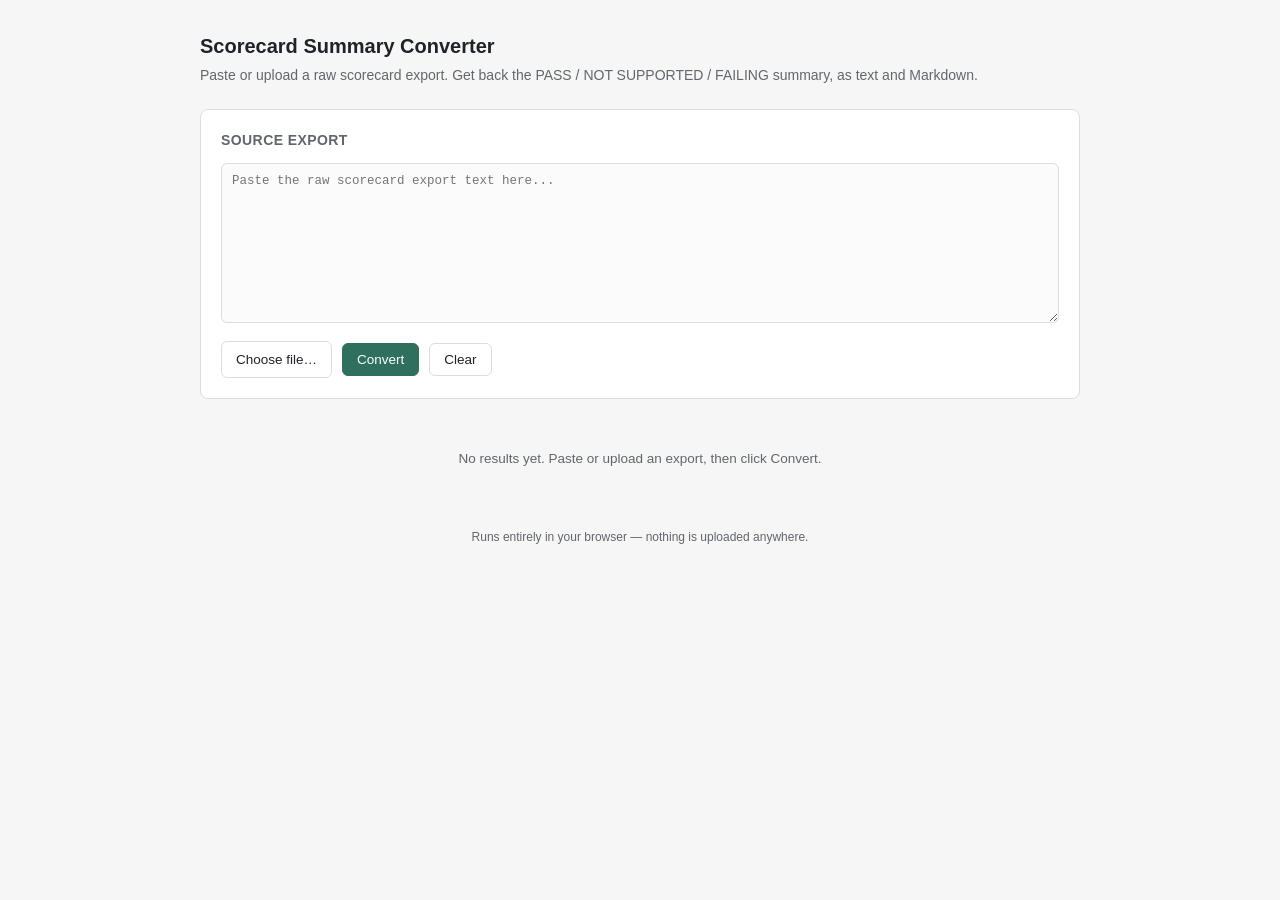
==== scorecards-summary-converter/index.html @ 846df0f7 "ssc first commit" ====
<!DOCTYPE html>
<html lang="en">
<head>
<meta charset="UTF-8">
<meta name="viewport" content="width=device-width, initial-scale=1.0">
<title>Scorecard Summary Converter</title>
<style>
  :root {
    --bg: #f6f6f7;
    --panel: #ffffff;
    --border: #dcdde0;
    --text: #1f2328;
    --text-muted: #62666c;
    --accent: #2f6f5e;
    --accent-hover: #24564a;
    --fail-bg: #fdf1f0;
    --fail-border: #e6b3ae;
    --mono: ui-monospace, SFMono-Regular, Menlo, Consolas, "Liberation Mono", monospace;
    --sans: -apple-system, BlinkMacSystemFont, "Segoe UI", Helvetica, Arial, sans-serif;
  }
  * { box-sizing: border-box; }
  body {
    margin: 0;
    background: var(--bg);
    color: var(--text);
    font-family: var(--sans);
    line-height: 1.45;
  }
  .wrap {
    max-width: 920px;
    margin: 0 auto;
    padding: 32px 20px 80px;
  }
  h1 {
    font-size: 20px;
    font-weight: 600;
    margin: 0 0 4px;
  }
  .subtitle {
    color: var(--text-muted);
    font-size: 14px;
    margin: 0 0 24px;
  }
  .panel {
    background: var(--panel);
    border: 1px solid var(--border);
    border-radius: 8px;
    padding: 20px;
    margin-bottom: 20px;
  }
  .panel h2 {
    font-size: 14px;
    font-weight: 600;
    margin: 0 0 12px;
    text-transform: uppercase;
    letter-spacing: 0.03em;
    color: var(--text-muted);
  }
  textarea {
    width: 100%;
    min-height: 160px;
    resize: vertical;
    font-family: var(--mono);
    font-size: 12.5px;
    padding: 10px;
    border: 1px solid var(--border);
    border-radius: 6px;
    background: #fbfbfc;
    color: var(--text);
  }
  .controls {
    display: flex;
    align-items: center;
    gap: 10px;
    margin-top: 12px;
    flex-wrap: wrap;
  }
  button {
    font-family: var(--sans);
    font-size: 13.5px;
    font-weight: 500;
    padding: 8px 14px;
    border-radius: 6px;
    border: 1px solid var(--border);
    background: var(--panel);
    color: var(--text);
    cursor: pointer;
  }
  button:hover { background: #f0f0f1; }
  button.primary {
    background: var(--accent);
    border-color: var(--accent);
    color: #fff;
  }
  button.primary:hover { background: var(--accent-hover); }
  button:disabled {
    opacity: 0.5;
    cursor: not-allowed;
  }
  input[type="file"] { display: none; }
  .file-label {
    font-size: 13.5px;
    font-weight: 500;
    padding: 8px 14px;
    border-radius: 6px;
    border: 1px solid var(--border);
    background: var(--panel);
    cursor: pointer;
  }
  .file-label:hover { background: #f0f0f1; }
  .status {
    font-size: 13px;
    color: var(--text-muted);
    margin-left: auto;
  }
  .error {
    color: #9b2c26;
    font-size: 13.5px;
    margin-top: 10px;
    display: none;
  }
  #results { display: flex; flex-direction: column; gap: 16px; }
  .block-card {
    background: var(--panel);
    border: 1px solid var(--border);
    border-radius: 8px;
    overflow: hidden;
  }
  .block-head {
    padding: 14px 18px;
    border-bottom: 1px solid var(--border);
    display: flex;
    align-items: baseline;
    justify-content: space-between;
    flex-wrap: wrap;
    gap: 8px;
  }
  .block-title {
    font-weight: 600;
    font-size: 14.5px;
  }
  .block-meta {
    font-size: 12.5px;
    color: var(--text-muted);
  }
  .tabs {
    display: flex;
    gap: 4px;
    padding: 10px 18px 0;
  }
  .tab {
    font-size: 13px;
    font-weight: 500;
    padding: 6px 12px;
    border: 1px solid var(--border);
    border-bottom: none;
    border-radius: 6px 6px 0 0;
    background: #f0f0f1;
    color: var(--text-muted);
    cursor: pointer;
  }
  .tab.active {
    background: var(--panel);
    color: var(--text);
  }
  .tab-panel {
    display: none;
    border-top: 1px solid var(--border);
  }
  .tab-panel.active { display: block; }
  .tab-panel pre {
    margin: 0;
    padding: 16px 18px;
    font-family: var(--mono);
    font-size: 12px;
    white-space: pre-wrap;
    word-break: break-word;
    max-height: 480px;
    overflow: auto;
  }
  .markdown-help { margin: 12px 18px 8px; font-size: 12px; color: var(--text-muted); }
  .markdown-editor { display: block; width: calc(100% - 36px); margin: 0 18px 16px; min-height: 360px; line-height: 1.6; tab-size: 2; }
  .markdown-editor:focus { outline: 2px solid var(--accent); outline-offset: 2px; }
  .block-actions {
    display: flex;
    gap: 8px;
    padding: 12px 18px 16px;
    border-top: 1px solid var(--border);
  }
  .empty-state {
    color: var(--text-muted);
    font-size: 13.5px;
    text-align: center;
    padding: 30px 10px;
  }
  .pv-body {
    padding: 18px;
    font-size: 13.5px;
  }
  .pv-h1 {
    font-size: 16px;
    margin: 0 0 10px;
  }
  .pv-meta {
    font-size: 12.5px;
    color: var(--text-muted);
    margin-bottom: 14px;
    line-height: 1.7;
  }
  .pv-meta strong { color: var(--text); font-weight: 600; }
  .pv-intro {
    font-size: 13px;
    color: var(--text-muted);
    margin-bottom: 18px;
  }
  .pv-h2 {
    font-size: 13.5px;
    font-weight: 600;
    margin: 20px 0 10px;
    padding-bottom: 6px;
    border-bottom: 1px solid var(--border);
  }
  .certification-warning { padding: 12px 14px; border: 1px solid var(--fail-border); border-radius: 6px; background: var(--fail-bg); color: #9b2c26; }
  .pv-body blockquote, .print-doc blockquote { margin: 14px 0; padding: 10px 14px; border-left: 3px solid var(--fail-border); background: var(--fail-bg); }
  .pv-body blockquote p, .print-doc blockquote p { margin: 0; }
  .pv-none { color: var(--text-muted); }
  .pv-table {
    width: 100%;
    border-collapse: collapse;
    font-size: 13px;
    margin-bottom: 6px;
  }
  .pv-table th {
    text-align: left;
    font-size: 11.5px;
    text-transform: uppercase;
    letter-spacing: 0.03em;
    color: var(--text-muted);
    padding: 6px 8px;
    border-bottom: 1px solid var(--border);
  }
  .pv-table td {
    padding: 6px 8px;
    border-bottom: 1px solid #eeeeef;
    vertical-align: middle;
  }
  .pv-table tr.sub-row td.sub-name {
    color: var(--text-muted);
    padding-left: 22px;
  }
  .see-details {
    font-size: 12px;
    color: var(--text-muted);
    font-style: italic;
  }
  .badge {
    display: inline-block;
    font-size: 11px;
    font-weight: 600;
    letter-spacing: 0.02em;
    padding: 2px 8px;
    border-radius: 10px;
  }
  .badge-pass { background: #e4f3ec; color: #1e6b45; }
  .badge-na { background: #eeeeef; color: #62666c; }
  .badge-fail { background: var(--fail-bg); color: #9b2c26; }
  .badge-warning { background: #fdf3e0; color: #8a5a00; }

  #printArea { display: none; }
  .print-doc { padding: 8px 4px; }
  @media print {
    body * { visibility: hidden; }
    #printArea, #printArea * { visibility: visible; }
    #printArea {
      display: block;
      position: absolute;
      left: 0;
      top: 0;
      width: 100%;
      padding: 0;
    }
    .pv-table tr { page-break-inside: avoid; }
  }
  footer {
    text-align: center;
    color: var(--text-muted);
    font-size: 12px;
    margin-top: 30px;
  }
</style>
</head>
<body>
<div class="wrap">
  <h1>Scorecard Summary Converter</h1>
  <p class="subtitle">Paste or upload a raw scorecard export. Get back the PASS / NOT SUPPORTED / FAILING summary, as text and Markdown.</p>

  <div class="panel">
    <h2>Source export</h2>
    <textarea id="sourceInput" placeholder="Paste the raw scorecard export text here..."></textarea>
    <div class="controls">
      <label class="file-label" for="fileInput">Choose file…</label>
      <input type="file" id="fileInput" accept=".txt">
      <button class="primary" id="convertBtn">Convert</button>
      <button id="clearBtn">Clear</button>
      <span class="status" id="statusText"></span>
    </div>
    <div class="error" id="errorText"></div>
  </div>

  <div id="results">
    <div class="empty-state">No results yet. Paste or upload an export, then click Convert.</div>
  </div>

  <footer>Runs entirely in your browser — nothing is uploaded anywhere.</footer>
</div>

<div id="printArea"></div>


<script src="marked/marked.js"></script>
<script>
// ---------- Conversion logic ----------

const STATUS_MAP = {
  "pass": "PASS",
  "not applicable": "NOT SUPPORTED",
  "fail": "FAIL",
  "warning": "WARNING",
};

const CANONICAL_FUNCTIONAL = [
  ["ANN", "Annotations"],
  ["ASM", "Assemblies"],
  ["BLT", "Built elements"],
  ["CLS", "Classification reference"],
  ["CST", "Costing"],
  ["CTR", "Constraints"],
  ["CTX", "Presentation Colours & Textures"],
  ["DOC", "Documentation reference"],
  ["GEM", "Geometry representation"],
  ["GRF", "Georeferencing"],
  ["GRP", "Groups"],
  ["LAY", "Presentation layer"],
  ["LIB", "Library reference"],
  ["MAT", "Materials"],
  ["OJP", "Object placement"],
  ["OJT", "Objects typing"],
  ["PJS", "Project definition"],
  ["POR", "Ports Connectivity & Nesting"],
  ["POS", "Positioning elements"],
  ["PSE", "Properties for object"],
  ["QTY", "Quantities for objects"],
  ["SDL", "Scheduling of activities"],
  ["SPA", "Spaces"],
  ["SPS", "Spatial breakdown"],
  ["STR", "Structural items and actions"],
  ["VER", "Versioning & Revision Control"],
  ["VRT", "Virtual elements"],
];

const CANONICAL_SUBCATEGORIES = {
  "GEM": [
    ["ALS", "Alignment geometry"],
    ["AXG", "Axis geometry"],
    ["BBX", "Bounding box"],
    ["BRP", "Boundary Representation (BREP)"],
    ["CPD", "Clipped representations"],
    ["CSG", "Constructive Solid Geometry (CSG)"],
    ["MPD", "Mapped geometry"],
    ["PBG", "Point-based geometry"],
    ["RCO", "Relational constructs"],
    ["SWE", "Sweeps (i.e. extrusions, lofts, blends)"],
    ["TAS", "Tessellated (i.e. meshes)"],
    ["TFM", "Transformations"],
  ],
  "OJP": [
    ["GDP", "Grid placement"],
    ["LIP", "Linear placement"],
    ["LOP", "Local placement"],
  ],
  "POS": [
    ["ALB", "Alignment"],
    ["GRD", "Grid"],
    ["RFT", "Referent"],
  ],
};

const CATEGORY_CODE_RE = /^[A-Z]{2,}$/;
const EQ_LINE_RE = /^=+$/;

function splitBlocks(fullText) {
  const lines = fullText.replace(/\r\n/g, "\n").split("\n");
  const eqPositions = [];
  lines.forEach((l, i) => {
    const t = l.trim();
    if (EQ_LINE_RE.test(t) && t.length >= 10) eqPositions.push(i);
  });

  const blocks = [];
  let i = 0;
  while (i + 1 < eqPositions.length) {
    const start = eqPositions[i];
    const headerEnd = eqPositions[i + 1];
    const headerLines = lines.slice(start, headerEnd + 1);
    const bodyStart = headerEnd + 1;
    const bodyEnd = (i + 2 < eqPositions.length) ? eqPositions[i + 2] : lines.length;
    const bodyLines = lines.slice(bodyStart, bodyEnd);
    blocks.push({ headerLines, bodyLines });
    i += 2;
  }
  return blocks;
}

function parseFailingRules(lines) {
  const rules = [];
  const path = [];
  for (const raw of lines) {
    const match = raw.match(/^(\s*)(.+?):\s*(.+)$/);
    if (!match) continue;
    const indent = match[1].replace(/\t/g, "    ").length;
    const name = match[2].trim();
    const value = match[3].trim();
    while (path.length && path[path.length - 1].indent >= indent) path.pop();
    const code = name.split(" ")[0];
    if (CATEGORY_CODE_RE.test(code)) {
      path.push({ indent, name });
    } else if (/^fail(?:\s|$)/i.test(value)) {
      const count = value.match(/\((\d+)\)/);
      rules.push({ name, category: path.map(p => p.name).join(" / "), count: count ? count[1] : "—" });
    }
  }
  return rules;
}

function markdownCell(value) {
  return String(value).replace(/&/g, "&amp;").replace(/</g, "&lt;").replace(/>/g, "&gt;").replace(/\|/g, "&#124;").replace(/\r?\n/g, " ");
}

function rulesMarkdown(rules) {
  return ["## Failing rules", "", ...(rules.length ? [
    "| Rule | Category | Reported count |",
    "|---|---|---|",
    ...rules.map(r => `| ${markdownCell(r.name)} | ${markdownCell(r.category)} | ${r.count} |`)
  ] : ["None"]), ""];
}

function normalizeSubs(subs, code) {
  const canon = CANONICAL_SUBCATEGORIES[code];
  if (!canon) return subs;

  const byCode = {};
  subs.forEach(s => { byCode[s.code] = s; });

  const merged = [];
  const seen = new Set();
  for (const [c, n] of canon) {
    seen.add(c);
    if (byCode[c]) merged.push(byCode[c]);
    else merged.push({ code: c, name: n, status: "not applicable" });
  }
  const extras = Object.keys(byCode)
    .filter(c => !seen.has(c))
    .sort()
    .map(c => byCode[c]);
  return merged.concat(extras);
}

function normalizeCategories(categories) {
  const byCode = {};
  categories.forEach(c => {
    if (c.code !== "SYNTAX" && c.code !== "SCHEMA") byCode[c.code] = c;
  });
  const syntax = categories.find(c => c.code === "SYNTAX") || null;
  const schema = categories.find(c => c.code === "SCHEMA") || null;
  if (schema) schema.subs = [];

  const merged = [];
  const seen = new Set();
  for (const [code, name] of CANONICAL_FUNCTIONAL) {
    seen.add(code);
    if (byCode[code]) merged.push(byCode[code]);
    else merged.push({ code, name, status: "not applicable", subs: [] });
  }
  const extras = Object.keys(byCode)
    .filter(code => !seen.has(code))
    .sort()
    .map(code => byCode[code]);
  merged.push(...extras);

  merged.forEach(cat => {
    cat.subs = normalizeSubs(cat.subs, cat.code);
  });

  const result = [];
  if (syntax) result.push(syntax);
  if (schema) result.push(schema);
  return result.concat(merged);
}

function parseBlock(headerLines, bodyLines) {
  const info = {};
  headerLines.forEach(line => {
    if (line.includes(":") && !line.trim().startsWith("=")) {
      const idx = line.indexOf(":");
      const k = line.slice(0, idx).trim();
      const v = line.slice(idx + 1).trim();
      info[k] = v;
    }
  });

  const categories = [];
  let currentTop = null;

  for (const raw of bodyLines) {
    if (!raw.trim()) continue;
    const indent = raw.length - raw.replace(/^ +/, "").length;
    const level = Math.floor(indent / 4);
    const content = raw.trim();
    if (!content.includes(":")) continue;
    const idx = content.indexOf(":");
    const left = content.slice(0, idx).trim();
    const right = content.slice(idx + 1).trim();

    const spaceIdx = left.indexOf(" ");
    const code = spaceIdx === -1 ? left : left.slice(0, spaceIdx);

    if (!CATEGORY_CODE_RE.test(code)) continue; // leaf rule / fail-detail -> dropped

    const name = spaceIdx === -1 ? code : left.slice(spaceIdx + 1);
    const status = right.split(" (")[0].trim();

    if (level === 0) {
      currentTop = { code, name, status, subs: [] };
      categories.push(currentTop);
    } else if (level === 1) {
      if (!currentTop) continue;
      currentTop.subs.push({ code, name, status });
    }
    // level 2 = leaf under subcategory, already excluded above
  }

  if (categories.length === 0) {
    return { info, categories: [] };
  }
  return { info, categories: normalizeCategories(categories) };
}

function label(code, name) {
  if (code.toUpperCase() === name.toUpperCase()) return name;
  if (name.toLowerCase().includes(`(${code})`.toLowerCase())) return name;
  return `${name} (${code})`;
}

function renderCategoryBlockText(cat) {
  const lines = [];
  const expand = cat.subs.length > 0;
  const suffix = expand ? " (see details below)" : "";
  lines.push(`- ${label(cat.code, cat.name)}: ${STATUS_MAP[cat.status] || cat.status.toUpperCase()}${suffix}`);
  cat.subs.forEach(sub => {
    lines.push(`  - ${label(sub.code, sub.name)}: ${STATUS_MAP[sub.status] || sub.status.toUpperCase()}`);
  });
  lines.push("");
  return lines;
}

const CERTIFICATION_WARNING = "Software certification cannot be completed until all reported errors have been resolved. See the Failing rules section at the end of this report for details.";

function hasErrors(categories) {
  return categories.some(cat => cat.status === "fail" || cat.subs.some(sub => sub.status === "fail"));
}

function renderText(headerLines, categories, rules = []) {
  const out = [];
  out.push(...headerLines);
  out.push("");
  out.push(
    "Based on the IFC files observed as of the Last Data Refresh date indicated " +
    "above, the following summarises the IFC features supported by the evaluated " +
    "Application."
  );
  out.push("");
  out.push("");

  const passing = [];
  const failing = [];

  categories.forEach(cat => {
    const block = renderCategoryBlockText(cat);
    (cat.status === "fail" ? failing : passing).push(...block);
  });

  out.push("FAILING");
  out.push("-------");
  out.push("");
  out.push(...(failing.length ? failing : ["None"]));
  if (hasErrors(categories) || rules.length) out.push("", "WARNING: " + CERTIFICATION_WARNING, "");
  out.push("", "PASSING or NOT SUPPORTED", "------------------------", "", ...passing, "");

  out.push("FAILING RULES", "-------------", "", ...(rules.length ? rules.map(r => `- ${r.name} | ${r.category} | Reported count: ${r.count}`) : ["None"]), "");
  return out.join("\n");
}

function renderCategoryRowsMd(cat) {
  const rows = [];
  const expand = cat.subs.length > 0;
  const note = expand ? " *(see details below)*" : "";
  rows.push(`| ${label(cat.code, cat.name)} | ${STATUS_MAP[cat.status] || cat.status.toUpperCase()}${note} |`);
  cat.subs.forEach(sub => {
    rows.push(`| &nbsp;&nbsp;↳ ${label(sub.code, sub.name)} | ${STATUS_MAP[sub.status] || sub.status.toUpperCase()} |`);
  });
  return rows;
}

function renderMarkdown(info, categories, rules = []) {
  const out = [];
  out.push("# Scorecard Summary");
  out.push("");
  Object.entries(info).forEach(([k, v]) => {
    out.push(`**${k}:** ${v}  `);
  });
  out.push("");
  out.push(
    "Based on the IFC files observed as of the Last Data Refresh date indicated " +
    "above, the following summarises the IFC features supported by the evaluated " +
    "Application."
  );
  out.push("");

  const passing = [];
  const failing = [];
  categories.forEach(cat => {
    const rows = renderCategoryRowsMd(cat);
    (cat.status === "fail" ? failing : passing).push(...rows);
  });

  out.push("");
  out.push("## Failing");
  out.push("");
  if (!failing.length) {
    out.push("None");
  } else {
    out.push("| Category | Status |");
    out.push("|---|---|");
    out.push(...failing);
  }
  out.push("");

  if (hasErrors(categories) || rules.length) out.push("> **Warning:** " + CERTIFICATION_WARNING, "");
  out.push("## Passing or Not Supported", "", "| Category | Status |", "|---|---|", ...passing, "");
  out.push(...rulesMarkdown(rules));
  return out.join("\n");
}

function escapeHtml(s) {
  return String(s).replace(/[&<>]/g, c => ({ "&": "&amp;", "<": "&lt;", ">": "&gt;" }[c]));
}

function statusBadgeHtml(status) {
  const text = STATUS_MAP[status] || status.toUpperCase();
  const cls = status === "pass" ? "badge-pass"
    : status === "fail" ? "badge-fail"
    : status === "warning" ? "badge-warning"
    : "badge-na";
  return `<span class="badge ${cls}">${text}</span>`;
}

function pushCategoryRowsHtml(cat, rows) {
  const expand = cat.subs.length > 0;
  const note = expand ? ' <span class="see-details">(see details below)</span>' : "";
  rows.push(`<tr><td>${escapeHtml(label(cat.code, cat.name))}</td><td>${statusBadgeHtml(cat.status)}${note}</td></tr>`);
  cat.subs.forEach(sub => {
    rows.push(`<tr class="sub-row"><td class="sub-name">↳ ${escapeHtml(label(sub.code, sub.name))}</td><td>${statusBadgeHtml(sub.status)}</td></tr>`);
  });
}

function renderPreviewHtml(info, categories, rules = []) {
  let html = "";
  html += `<h1 class="pv-h1">Scorecard Summary</h1>`;
  html += `<div class="pv-meta">`;
  Object.entries(info).forEach(([k, v]) => {
    html += `<div><strong>${escapeHtml(k)}:</strong> ${escapeHtml(v)}</div>`;
  });
  html += `</div>`;
  html += `<p class="pv-intro">Based on the IFC files observed as of the Last Data Refresh date indicated above, the following summarises the IFC features supported by the evaluated Application.</p>`;

  html += `<h2 class="pv-h2">Failing</h2>`;
  const failRows = [];
  categories.forEach(cat => { if (cat.status === "fail") pushCategoryRowsHtml(cat, failRows); });
  if (failRows.length === 0) {
    html += `<p class="pv-none">None</p>`;
  } else {
    html += `<table class="pv-table"><thead><tr><th>Category</th><th>Status</th></tr></thead><tbody>${failRows.join("")}</tbody></table>`;
  }
  if (hasErrors(categories) || rules.length) html += `<blockquote class="certification-warning"><strong>Warning:</strong> ${CERTIFICATION_WARNING}</blockquote>`;
  html += `<h2 class="pv-h2">Passing or Not Supported</h2>`;
  const passRows = [];
  categories.forEach(cat => { if (cat.status !== "fail") pushCategoryRowsHtml(cat, passRows); });
  html += `<table class="pv-table"><thead><tr><th>Category</th><th>Status</th></tr></thead><tbody>${passRows.join("")}</tbody></table>`;

  html += '<h2 class="pv-h2">Failing rules</h2>';
  html += rules.length ? `<table class="pv-table"><thead><tr><th>Rule</th><th>Category</th><th>Reported count</th></tr></thead><tbody>${rules.map(r => `<tr><td>${escapeHtml(r.name)}</td><td>${escapeHtml(r.category)}</td><td>${r.count}</td></tr>`).join("")}</tbody></table>` : '<p class="pv-none">None</p>';
  return html;
}

function safeSlug(...parts) {
  let s = parts.filter(Boolean).join("_");
  s = s.replace(/[^\w\-.]+/g, "_");
  return s.replace(/^_+|_+$/g, "");
}

function convertFullText(fullText) {
  const blocks = splitBlocks(fullText);
  const results = [];
  blocks.forEach(({ headerLines, bodyLines }) => {
    const { info, categories } = parseBlock(headerLines, bodyLines);
    if (categories.length === 0) return; // empty block, skip

    const rules = parseFailingRules(bodyLines);
    const text = renderText(headerLines, categories, rules);
    const md = renderMarkdown(info, categories, rules);

    const vsv = info["Validation Service Version"] || "";
    const schema = info["IFC Schema Version"] || "";
    const selfiles = info["Selected File(s)"] || "";
    const app = info["Application"] || "scorecard";

    const fnameBase = safeSlug(app, `vsv${vsv}`, schema, `${selfiles}files`);
    const previewHtml = renderPreviewHtml(info, categories, rules);
    results.push({ info, text, md, previewHtml, fnameBase });
  });
  return results;
}

// ---------- UI wiring ----------

const sourceInput = document.getElementById("sourceInput");
const fileInput = document.getElementById("fileInput");
const convertBtn = document.getElementById("convertBtn");
const clearBtn = document.getElementById("clearBtn");
const statusText = document.getElementById("statusText");
const errorText = document.getElementById("errorText");
const resultsEl = document.getElementById("results");

fileInput.addEventListener("change", () => {
  const file = fileInput.files[0];
  if (!file) return;
  const reader = new FileReader();
  reader.onload = () => {
    sourceInput.value = reader.result;
    statusText.textContent = `Loaded ${file.name}`;
  };
  reader.onerror = () => {
    showError("Could not read that file. Try pasting the content instead.");
  };
  reader.readAsText(file);
});

clearBtn.addEventListener("click", () => {
  sourceInput.value = "";
  fileInput.value = "";
  statusText.textContent = "";
  hideError();
  renderEmptyState();
});

convertBtn.addEventListener("click", () => {
  hideError();
  const text = sourceInput.value;
  if (!text.trim()) {
    showError("Paste or upload a source export first.");
    return;
  }
  let results;
  try {
    results = convertFullText(text);
  } catch (e) {
    showError("Something went wrong while parsing this file. Check that it's an unmodified scorecard export.");
    console.error(e);
    return;
  }
  if (results.length === 0) {
    showError("No valid scorecard blocks were found in this text. Check that this is a raw scorecard export.");
    renderEmptyState();
    return;
  }
  statusText.textContent = `${results.length} block${results.length > 1 ? "s" : ""} converted`;
  renderResults(results);
});

function showError(msg) {
  errorText.textContent = msg;
  errorText.style.display = "block";
}
function hideError() {
  errorText.style.display = "none";
  errorText.textContent = "";
}

function renderEmptyState() {
  resultsEl.innerHTML = '<div class="empty-state">No results yet. Paste or upload an export, then click Convert.</div>';
}


function renderEditedMarkdown(markdown) {
  const template = document.createElement("template");
  template.innerHTML = marked.parse(markdown, { gfm: true, breaks: true });
  const allowed = new Set(["H1", "H2", "H3", "H4", "H5", "H6", "P", "BR", "HR", "STRONG", "EM", "DEL", "BLOCKQUOTE", "UL", "OL", "LI", "PRE", "CODE", "TABLE", "THEAD", "TBODY", "TR", "TH", "TD", "A"]);
  for (const element of [...template.content.querySelectorAll("*")].reverse()) {
    if (["SCRIPT", "STYLE", "IFRAME", "OBJECT", "EMBED", "SVG", "MATH"].includes(element.tagName)) {
      element.remove();
      continue;
    }
    if (!allowed.has(element.tagName)) {
      element.replaceWith(...element.childNodes);
      continue;
    }
    const href = element.getAttribute("href");
    for (const attr of [...element.attributes]) element.removeAttribute(attr.name);
    if (element.tagName === "A" && href && /^(https?:|mailto:|#)/i.test(href.trim())) {
      element.setAttribute("href", href);
      element.setAttribute("rel", "noopener noreferrer");
    }
    if (element.tagName === "TABLE") element.className = "pv-table";
    if (element.tagName === "H1") element.className = "pv-h1";
    if (element.tagName === "H2") element.className = "pv-h2";
  }
  // Restore scorecard styling after sanitizing the edited Markdown.
  for (const cell of template.content.querySelectorAll("tbody td:nth-child(2)")) {
    const walker = document.createTreeWalker(cell, NodeFilter.SHOW_TEXT);
    const textNodes = [];
    while (walker.nextNode()) textNodes.push(walker.currentNode);
    for (const node of textNodes) {
      const match = node.textContent.match(/^(\s*)(NOT SUPPORTED|WARNING|PASS|FAIL)(?=\s|$)/);
      if (!match) continue;
      const badge = document.createElement("span");
      const classes = { PASS: "badge-pass", FAIL: "badge-fail", WARNING: "badge-warning", "NOT SUPPORTED": "badge-na" };
      badge.className = "badge " + classes[match[2]];
      badge.textContent = match[2];
      node.replaceWith(document.createTextNode(match[1]), badge, document.createTextNode(node.textContent.slice(match[0].length)));
      break;
    }
  }
  for (const row of template.content.querySelectorAll("tbody tr")) {
    const name = row.querySelector("td");
    if (name && name.textContent.trim().startsWith("↳")) {
      row.className = "sub-row";
      name.className = "sub-name";
    }
  }
  for (const quote of template.content.querySelectorAll("blockquote")) {
    if (/^Warning:/i.test(quote.textContent.trim())) quote.className = "certification-warning";
  }
  return template.innerHTML;
}

function renderResults(results) {
  resultsEl.innerHTML = "";
  results.forEach((r, idx) => {
    const info = r.info;
    const card = document.createElement("div");
    card.className = "block-card";

    const metaBits = [];
    if (info["Validation Service Version"]) metaBits.push(`Validation Service ${info["Validation Service Version"]}`);
    if (info["IFC Schema Version"]) metaBits.push(info["IFC Schema Version"]);
    if (info["Selected File(s)"]) metaBits.push(`${info["Selected File(s)"]} file(s)`);

    card.innerHTML = `
      <div class="block-head">
        <div class="block-title">${escapeHtml(info["Application"] || "Scorecard")}${info["Company"] ? " — " + escapeHtml(info["Company"]) : ""}</div>
        <div class="block-meta">${escapeHtml(metaBits.join(" · "))}</div>
      </div>
      <div class="tabs">
        <div class="tab active" data-tab="text">Text</div>
        <div class="tab" data-tab="md">Markdown</div>
        <div class="tab" data-tab="preview">Preview</div>
      </div>
      <div class="tab-panel active" data-panel="text"><pre></pre></div>
      <div class="tab-panel" data-panel="md"><p class="markdown-help">Edit Markdown below. Copy and Download .md include your changes. Preview and PDF update automatically. Text retains the original summary. Converting again replaces your edits.</p><textarea class="markdown-editor" aria-label="Edit Markdown summary" spellcheck="false"></textarea></div>
      <div class="tab-panel" data-panel="preview"><div class="pv-body"></div></div>
      <div class="block-actions">
        <button data-action="copy">Copy</button>
        <button data-action="download-txt">Download .txt</button>
        <button data-action="download-md">Download .md</button>
        <button data-action="export-pdf" title="Opens your browser's print dialog — choose &quot;Save as PDF&quot;">Export PDF</button>
      </div>
    `;

    card.querySelector('[data-panel="text"] pre').textContent = r.text;
    const markdownEditor = card.querySelector('[data-panel="md"] textarea');
    markdownEditor.value = r.md;
    markdownEditor.addEventListener("input", () => {
      r.md = markdownEditor.value;
      r.previewHtml = renderEditedMarkdown(r.md);
      card.querySelector('[data-panel="preview"] .pv-body').innerHTML = r.previewHtml;
    });
    card.querySelector('[data-panel="preview"] .pv-body').innerHTML = r.previewHtml;

    const tabs = card.querySelectorAll(".tab");
    const panels = card.querySelectorAll(".tab-panel");
    tabs.forEach(tab => {
      tab.addEventListener("click", () => {
        tabs.forEach(t => t.classList.remove("active"));
        panels.forEach(p => p.classList.remove("active"));
        tab.classList.add("active");
        card.querySelector(`[data-panel="${tab.dataset.tab}"]`).classList.add("active");
      });
    });

    card.querySelector('[data-action="copy"]').addEventListener("click", (e) => {
      const activeTab = card.querySelector(".tab.active").dataset.tab;
      const content = activeTab === "text" ? r.text : r.md; // preview copies the markdown source
      navigator.clipboard.writeText(content).then(() => {
        const btn = e.target;
        const original = btn.textContent;
        btn.textContent = "Copied";
        setTimeout(() => { btn.textContent = original; }, 1200);
      });
    });

    card.querySelector('[data-action="download-txt"]').addEventListener("click", () => {
      downloadFile(r.fnameBase + ".txt", r.text, "text/plain");
    });
    card.querySelector('[data-action="download-md"]').addEventListener("click", () => {
      downloadFile(r.fnameBase + ".md", r.md, "text/markdown");
    });
    card.querySelector('[data-action="export-pdf"]').addEventListener("click", () => {
      exportPdf(r);
    });

    resultsEl.appendChild(card);
  });
}

const printArea = document.getElementById("printArea");
const DEFAULT_TITLE = document.title;

function exportPdf(r) {
  printArea.innerHTML = `<div class="print-doc">${r.previewHtml}</div>`;
  document.title = r.fnameBase;
  window.print();
}

window.addEventListener("afterprint", () => {
  document.title = DEFAULT_TITLE;
  printArea.innerHTML = "";
});

function downloadFile(filename, content, mime) {
  const blob = new Blob([content], { type: mime + ";charset=utf-8" });
  const url = URL.createObjectURL(blob);
  const a = document.createElement("a");
  a.href = url;
  a.download = filename;
  document.body.appendChild(a);
  a.click();
  document.body.removeChild(a);
  URL.revokeObjectURL(url);
}
</script>
</body>
</html>
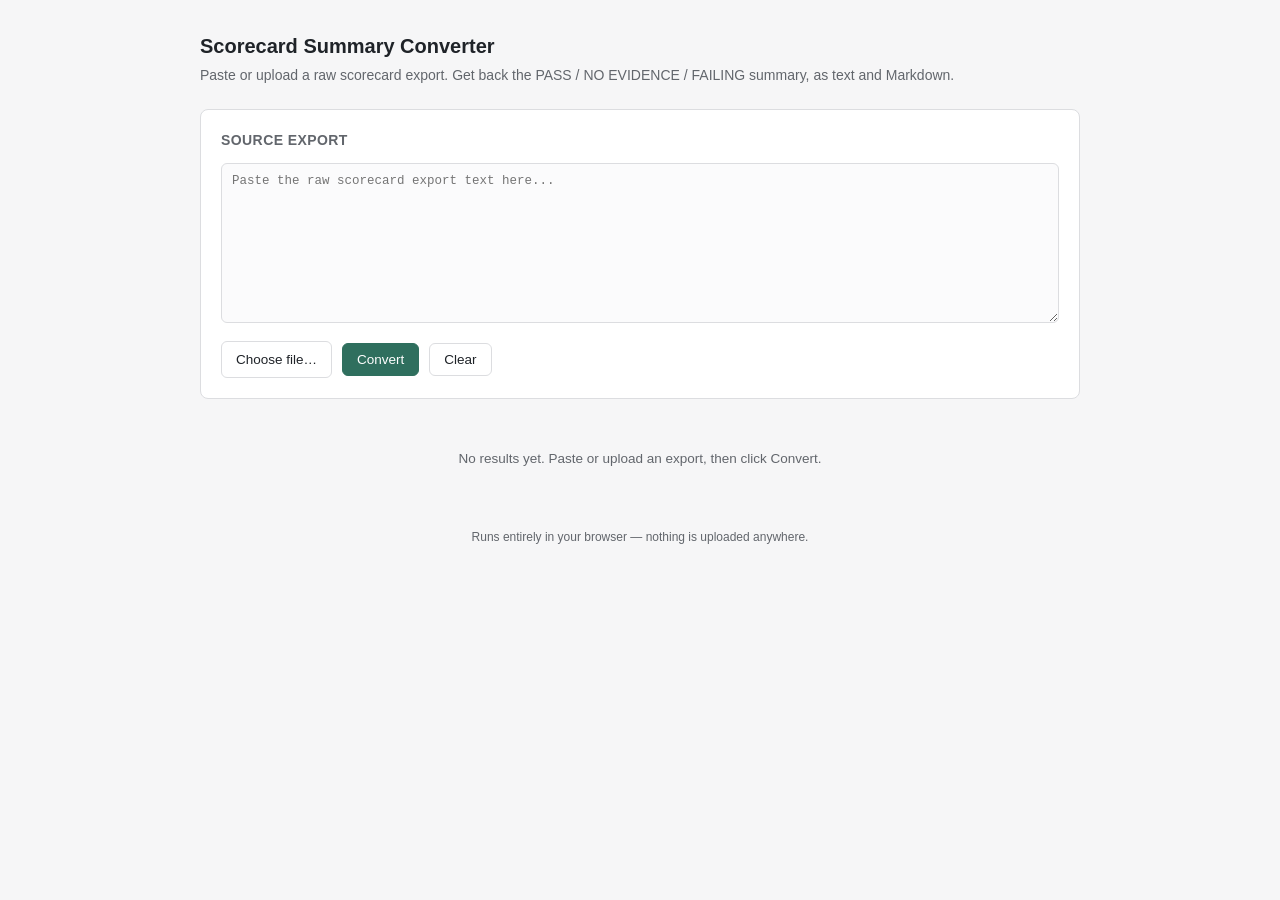
==== commit 534c36e2: "Rework PDF export: landscape layout, descriptions, icons, legend, branding - A4 landscape with 24/14" ====
--- a/scorecards-summary-converter/index.html
+++ b/scorecards-summary-converter/index.html
@@ -213,6 +213,8 @@
     color: var(--text-muted);
     margin-bottom: 18px;
   }
+  /* A heading directly above a table: its underline sits right on top of the table's header row (no white band). */
+  .pv-h2:has(+ table) { margin-bottom: 0; }
   .pv-h2 {
     font-size: 13.5px;
     font-weight: 600;
@@ -242,33 +244,63 @@
   .pv-table td {
     padding: 6px 8px;
     border-bottom: 1px solid #eeeeef;
-    vertical-align: middle;
+    vertical-align: baseline; /* first text line of every cell lines up, whatever its font size */
   }
   .pv-table tr.sub-row td.sub-name {
     color: var(--text-muted);
     padding-left: 22px;
   }
+  .cat-table { table-layout: fixed; }
+  .cat-table col.c-cat { width: 25%; }
+  .cat-table col.c-status { width: 11%; }
+  .cat-table col.c-desc { width: 64%; }
+  .pv-table td.desc { font-size: 12px; line-height: 1.45; color: #45484d; }
+  /* Status icon; its text label is visually hidden (kept for screen readers and copy-paste). */
+  .st { position: relative; display: inline-block; line-height: 1; white-space: nowrap; }
+  .st svg { display: inline-block; width: 16px; height: 16px; vertical-align: -3.08px; }
+  .st-label { position: absolute; width: 1px; height: 1px; overflow: hidden; clip: rect(0 0 0 0); white-space: nowrap; }
+  .pv-head { display: grid; grid-template-columns: 1fr 1fr; gap: 24px; align-items: center; margin-bottom: 14px; }
+  .pv-head .pv-meta { margin-bottom: 0; }
+  .pv-legend { font-size: 12px; color: var(--text-muted); border: 1px solid var(--border); border-radius: 6px; padding: 10px 12px; }
+  .pv-legend-title { font-size: 11px; font-weight: 600; text-transform: uppercase; letter-spacing: 0.03em; margin-bottom: 6px; }
+  .pv-legend-item { display: flex; align-items: flex-start; gap: 8px; margin-top: 5px; line-height: 1.4; }
+  .pv-table thead th { background: #e8eaed; color: #3c4043; border-bottom: 1px solid #d5d8dc; }
+  .pv-table tr.parent-row td { font-weight: 600; background: #f6f6f7; }
+  .pv-table tr.parent-row td.desc { font-weight: 400; }
+  .pv-note { font-size: 12px; color: var(--text-muted); font-style: italic; margin: 10px 0 0; }
+  .pv-note a { color: inherit; word-break: break-all; }
   .see-details {
+    display: block;
     font-size: 12px;
     color: var(--text-muted);
     font-style: italic;
   }
-  .badge {
-    display: inline-block;
-    font-size: 11px;
-    font-weight: 600;
-    letter-spacing: 0.02em;
-    padding: 2px 8px;
-    border-radius: 10px;
-  }
-  .badge-pass { background: #e4f3ec; color: #1e6b45; }
-  .badge-na { background: #eeeeef; color: #62666c; }
-  .badge-fail { background: var(--fail-bg); color: #9b2c26; }
-  .badge-warning { background: #fdf3e0; color: #8a5a00; }
 
   #printArea { display: none; }
   .print-doc { padding: 8px 4px; }
+  /* Page setup for the PDF: landscape A4, buildingSMART logo top-left and "n of N" bottom-right on every page.
+     Margin boxes are rendered by Chrome/Edge when saving as PDF. */
+  @page {
+    size: A4 landscape;
+    margin: 24mm 14mm 14mm 14mm;
+    @top-left {
+      content: "";
+      width: 46mm;
+      height: 8.3mm;
+      margin-top: 7mm;
+      margin-bottom: 8.7mm;
+      background: url("[data-uri]") left top / contain no-repeat;
+    }
+    @bottom-right {
+      content: counter(page) " of " counter(pages);
+      font-family: -apple-system, BlinkMacSystemFont, "Segoe UI", Roboto, Helvetica, Arial, sans-serif;
+      font-size: 8pt;
+      color: #62666c;
+      vertical-align: middle;
+    }
+  }
   @media print {
+    html, body { background: #fff; }
     body * { visibility: hidden; }
     #printArea, #printArea * { visibility: visible; }
     #printArea {
@@ -279,7 +311,26 @@
       width: 100%;
       padding: 0;
     }
-    .pv-table tr { page-break-inside: avoid; }
+    .print-doc { padding: 0; font-size: 9pt; }
+    .print-doc .pv-h1 { font-size: 13pt; }
+    .print-doc .pv-h2 { font-size: 10.5pt; }
+    .print-doc .pv-meta, .print-doc .pv-intro { font-size: 8.5pt; }
+    .print-doc .pv-table { font-size: 9pt; }
+    .print-doc .pv-table th { font-size: 7.5pt; padding: 4px 6px; }
+    .print-doc .pv-table td { padding: 4px 6px; }
+    .print-doc .pv-table td.desc { font-size: 8pt; }
+    .print-doc .st svg { width: 11pt; height: 11pt; vertical-align: -2.1pt; }
+    .print-doc .pv-legend { font-size: 8.5pt; padding: 7px 10px; }
+    .print-doc .pv-legend-title { font-size: 7.5pt; }
+    .print-doc .pv-legend-item { margin-top: 3px; gap: 6px; }
+    .print-doc .pv-note { font-size: 8.5pt; break-before: avoid; page-break-before: avoid; }
+    .print-doc .pv-h2.page-break { break-before: page; page-break-before: always; margin-top: 0; }
+    .print-doc .see-details { font-size: 8pt; margin-top: 2px; }
+    .print-doc tr, .print-doc blockquote, .print-doc pre, .print-doc li { break-inside: avoid; page-break-inside: avoid; }
+    .print-doc h1, .print-doc h2, .print-doc h3, .print-doc h4 { break-after: avoid; page-break-after: avoid; break-inside: avoid; }
+    .print-doc thead { display: table-header-group; }
+    .print-doc p { orphans: 3; widows: 3; }
+    * { -webkit-print-color-adjust: exact; print-color-adjust: exact; }
   }
   footer {
     text-align: center;
@@ -292,7 +343,7 @@
 <body>
 <div class="wrap">
   <h1>Scorecard Summary Converter</h1>
-  <p class="subtitle">Paste or upload a raw scorecard export. Get back the PASS / NOT SUPPORTED / FAILING summary, as text and Markdown.</p>
+  <p class="subtitle">Paste or upload a raw scorecard export. Get back the PASS / NO EVIDENCE / FAILING summary, as text and Markdown.</p>
 
   <div class="panel">
     <h2>Source export</h2>
@@ -323,10 +374,66 @@
 
 const STATUS_MAP = {
   "pass": "PASS",
-  "not applicable": "NOT SUPPORTED",
+  "not applicable": "NO EVIDENCE",
   "fail": "FAIL",
   "warning": "WARNING",
 };
+
+// Category descriptions, verbatim from buildingSMART/ifc-gherkin-rules docs/fixtures/functional_parts.json (main).
+const CATEGORY_DESCRIPTIONS = {
+  SYNTAX: "STEP Physical File syntax.",
+  SCHEMA: "IFC schema referenced in the file, including formal propositions and functions encoded in the EXPRESS schema language.",
+  IFC: "Complementary checks to the schema validation, considered prerequisites or fundamental for a valid IFC file. At the moment includes checks on: the validity of the IFC schema version; and the absence of deprecated concepts.",
+  ANN: "The ability to add annotations to elements and spaces, such as labels, notes, and dimensions.",
+  ASM: "The ability to model elements composed of / constructed by other elements. For example, a roof might be assembled from a series of prefabricated truss components.",
+  BLT: "The ability to model various building and infrastructure elements, including walls, floors, roofs, stairs, doors, windows, columns, road pavements, bridge decks, railway track elements, etc.",
+  CLS: "The ability to classify elements, materials, and systems according to various classification systems, such as the UNIFORMAT or Omniclass classification systems.",
+  CST: "The ability to assign costing information to objects.",
+  CTR: "The ability to model constraints on building elements, such as minimum and maximum dimensions or clearances, and to enforce these constraints during design and construction.",
+  CTX: "The ability to assign colour, texture and other presentation appearance information to objects.",
+  DOC: "The ability to associate reference to documentation to objects.",
+  GEM: "The ability to represent built elements and spaces using various geometry types, including parametric, mesh, and voxel-based representations.",
+  GRF: "The ability to accurately define the geographic location and orientation of the model relative to a reference coordinate system, such as a national or global coordinate system. ",
+  GRP: "The ability to group objects related by functional or logical criteria. Used, for example to model building systems, such as HVAC (heating, ventilation, and air conditioning) systems; to group assets that have the same maintenance schedule; to group all terminals of a fire-protection system.",
+  LAY: "The ability to assign layers (also known as, CAD layer) to collection of elements. This is used mainly for grouping and visibility control, and in general to organise geometry into groups that may be shown or hidden.",
+  LIB: "The ability to associate library entities, such as from a product library or external database to objects and object types.",
+  MAT: "The ability to define materials assigned to elements.",
+  OJP: "The ability to define the location, orientation, and scale of built elements and systems within the building model.",
+  OJT: "The ability to define elements (and unfortunately not systems) based on their type or function within the model, allowing reusability of information by the occurrence of such types.",
+  POR: "The ability to define ports (as means for an element to connect to other elements) and the relationship that is made between two ports.",
+  POS: "The ability to define (virtual) objects that are used to position other elements relatively. Includes grids, alignments, and referents.",
+  PJS: "The ability to define the overall context and directory of objects within the model. Among others, the context definition includes default units and geometric representation context for shape representations.",
+  PSE: "The ability to define properties of elements and systems, such as their performance characteristics.",
+  QTY: "The ability to define quantities of elements, such as their dimensions, volume, area, weight.",
+  SDL: "The ability to assign scheduling information to objects.",
+  SPA: "The ability to model spaces, such as rooms, hallways, clearance zones, and circulation areas.",
+  SPS: "The ability to define spatial organisation within a building or infrastructure project. This includes the hierarchical relationships between spatial containers, such as buildings within a site, storeys within a building and rooms within a storey.",
+  STR: "The ability to define structural members and structural connections, as analysis idealizations of built elements. And the ability to define actions (such as forces, displacements, etc.) and reactions (support reactions, internal forces, deflections, etc.) associated to structural items and specified by using the basic load definitions.",
+  VER: "The ability to track changes to building data over time and to maintain a history of changes.",
+  VRT: "The ability to model special elements providing imaginary, placeholder, or provisional areas (e.g. clearance), volumes, and boundaries.",
+  GDP: "The ability to define the placement of a product in relation to a design grid.",
+  LIP: "The ability to define the placement of a product in relation to a curve.",
+  LOP: "The ability to define the placement of a product in relation to the placement of another product; or its absolute placement within the geometric representation context of the project.",
+  ALB: "The ability to define an alignment curve, and its components. These can be used as reference for object placement.",
+  GRD: "The ability to define a design grid to be used as reference for object placement.",
+  RFT: "The ability to define a referent to be used as reference for object placement.",
+  AXG: "This involves representing the geometry using a set of axes, where each axis consists of a position in 3D space and a direction vector. This can be useful for representing geometry that follows a certain pattern or direction, such as walls, beams, columns, or other elements. In IFC, axis geometry can be represented using the IfcCartesianPoint and IfcDirection classes, which define the position and direction of the axes, respectively.",
+  ALS: "This involves representing the geometry using a collection of segments that define a linear path in 3D space. This can be useful for representing linear objects such as roads, railways, or pipelines.",
+  BBX: "This involves defining an orthogonal box, oriented parallel to the axes of the object coordinate system in which it is defined and containing a geometry object, which defines the spatial extent of the latter.",
+  BRP: "This involves representing geometry using a collection of connected surfaces and edges. BREP geometry can be used to represent complex shapes with curved surfaces or unusual topology. BREP geometry can be represented in IFC using IfcFacetedBrep for polygonal meshes or IfcManifoldSolidBrep for more complex solid geometry. These entities can be further described using a collection of geometric representations such as IfcCartesianPoint, IfcPolyLoop, and IfcSurface.",
+  CPD: "This involves visualizations of a 3D model where part of the model is \"clipped\" or cut away to allow for better examination of the internal structures or components. This is often done using clipping planes or sections.",
+  CSG: "This involves creating complex geometry by combining simpler shapes using Boolean operations such as union, intersection, and difference. CSG can be useful for creating complex shapes with predictable and repeatable geometry. CSG can be represented in IFC using the IfcBooleanResult entity, which defines the Boolean operation to be applied to a set of one or more shape representations.",
+  PBG: "This involves representing geometry using a collection of individual points in 3D space. Point-based geometry can be useful for representing large-scale environments or for creating simplified representations of more complex geometry. Point-based geometry can be represented in IFC using a range of different point types, such as 3D point clouds or scattered point data.",
+  MPD: "This involves identifying a representation and a representation item in that representation for the purpose of mapping. The representation item defines the origin of the mapping. The representation map is used as the source of a mapping by a mapped item.",
+  RCO: "Such as connection geometry, space boundaries, interference geometries. This is not a geometry category per se, but it's a specific way geometry is used in IFC",
+  SWE: "This involves taking a 2D shape (often called the \"profile\") and moving it along a 3D path, generating a 3D shape. The resulting shape is typically smooth and continuous, with its cross-section changing gradually along the length of the path. Sweep geometry can be useful for representing a variety of objects, such as pipes, cables, and architectural details like moldings. In IFC, sweep geometry can be represented using the IfcExtrudedAreaSolid, IfcRevolvedAreaSolid, and IfcSweptAreaSolid entities.",
+  TAS: "This involves representing geometry using a collection of interconnected vertices, edges, and faces, which are used to approximate a smooth surface. Tessellated geometry can be useful for representing organic or irregular shapes, or for creating low-resolution representations of more complex geometry. In IFC, tessellated geometry can be represented using a range of different mesh types, such as triangular, quadrilateral, or polyhedral meshes.",
+  TFM: "Transformation geometry involves representing geometry using spatial transformations, such as rotations, translations, and scaling. It allows for the modification of existing geometry without the need to create new geometry from scratch. Transformation geometry can be used to represent various types of transformations, including cartesian transformations, placement transformations, and composite transformations, among others. These transformations can be applied to a range of geometric entities, including points, curves, surfaces, and solids, to create new or modified geometry. In IFC, transformation geometry is represented using the IfcCartesianTransformationOperator and IfcObjectPlacement entities.",
+};
+
+function describe(code) {
+  return CATEGORY_DESCRIPTIONS[code] || "";
+}
 
 const CANONICAL_FUNCTIONAL = [
   ["ANN", "Annotations"],
@@ -436,12 +543,23 @@
   return String(value).replace(/&/g, "&amp;").replace(/</g, "&lt;").replace(/>/g, "&gt;").replace(/\|/g, "&#124;").replace(/\r?\n/g, " ");
 }
 
+const RULE_CATALOG_URL = "https://buildingsmart.github.io/ifc-gherkin-rules/branches/main/features/index.html";
+const RULE_CATALOG_TEXT = "For the full list of Validation Service rules, see the rule catalog:";
+const RULES_POINTER = "The Failing rules table on the next page lists each rule that failed, with its reported count.";
+
+function listNames(names) {
+  return names.length < 2 ? names.join("") : names.slice(0, -1).join(", ") + " and " + names[names.length - 1];
+}
+function subpartsPointer(withSubs) {
+  return `The Subparts table on the next page breaks down ${listNames(withSubs.map(c => c.name))} into their subparts.`;
+}
+
 function rulesMarkdown(rules) {
   return ["## Failing rules", "", ...(rules.length ? [
-    "| Rule | Category | Reported count |",
+    "| Rule | Functional Part | Reported count |",
     "|---|---|---|",
     ...rules.map(r => `| ${markdownCell(r.name)} | ${markdownCell(r.category)} | ${r.count} |`)
-  ] : ["None"]), ""];
+  ] : ["None"]), "", `${RULE_CATALOG_TEXT} [${RULE_CATALOG_URL}](${RULE_CATALOG_URL})`, ""];
 }
 
 function normalizeSubs(subs, code) {
@@ -551,12 +669,15 @@
   return `${name} (${code})`;
 }
 
-function renderCategoryBlockText(cat) {
+const SUBPARTS_NOTE = "see Subparts table";
+
+// withSubs=false: parent line only, with a pointer to the Subparts section.
+// withSubs=true: parent line followed by its subparts (used in the Subparts section).
+function renderCategoryBlockText(cat, withSubs = false) {
   const lines = [];
-  const expand = cat.subs.length > 0;
-  const suffix = expand ? " (see details below)" : "";
+  const suffix = (!withSubs && cat.subs.length) ? ` (${SUBPARTS_NOTE})` : "";
   lines.push(`- ${label(cat.code, cat.name)}: ${STATUS_MAP[cat.status] || cat.status.toUpperCase()}${suffix}`);
-  cat.subs.forEach(sub => {
+  if (withSubs) cat.subs.forEach(sub => {
     lines.push(`  - ${label(sub.code, sub.name)}: ${STATUS_MAP[sub.status] || sub.status.toUpperCase()}`);
   });
   lines.push("");
@@ -594,19 +715,20 @@
   out.push("");
   out.push(...(failing.length ? failing : ["None"]));
   if (hasErrors(categories) || rules.length) out.push("", "WARNING: " + CERTIFICATION_WARNING, "");
-  out.push("", "PASSING or NOT SUPPORTED", "------------------------", "", ...passing, "");
-
-  out.push("FAILING RULES", "-------------", "", ...(rules.length ? rules.map(r => `- ${r.name} | ${r.category} | Reported count: ${r.count}`) : ["None"]), "");
+  out.push("", "PASSING or NO EVIDENCE", "----------------------", "", ...passing, "");
+  const withSubs = categories.filter(cat => cat.subs.length);
+  if (withSubs.length) out.push("SUBPARTS", "--------", "", ...withSubs.flatMap(cat => renderCategoryBlockText(cat, true)));
+
+  out.push("FAILING RULES", "-------------", "", ...(rules.length ? rules.map(r => `- ${r.name} | ${r.category} | Reported count: ${r.count}`) : ["None"]), "", `${RULE_CATALOG_TEXT} ${RULE_CATALOG_URL}`, "");
   return out.join("\n");
 }
 
-function renderCategoryRowsMd(cat) {
+function renderCategoryRowsMd(cat, withSubs = false) {
   const rows = [];
-  const expand = cat.subs.length > 0;
-  const note = expand ? " *(see details below)*" : "";
-  rows.push(`| ${label(cat.code, cat.name)} | ${STATUS_MAP[cat.status] || cat.status.toUpperCase()}${note} |`);
-  cat.subs.forEach(sub => {
-    rows.push(`| &nbsp;&nbsp;↳ ${label(sub.code, sub.name)} | ${STATUS_MAP[sub.status] || sub.status.toUpperCase()} |`);
+  const note = (!withSubs && cat.subs.length) ? ` *(${SUBPARTS_NOTE})*` : "";
+  rows.push(`| ${markdownCell(label(cat.code, cat.name))}${note} | ${STATUS_MAP[cat.status] || cat.status.toUpperCase()} | ${markdownCell(describe(cat.code))} |`);
+  if (withSubs) cat.subs.forEach(sub => {
+    rows.push(`| &nbsp;&nbsp;↳ ${markdownCell(label(sub.code, sub.name))} | ${STATUS_MAP[sub.status] || sub.status.toUpperCase()} | ${markdownCell(describe(sub.code))} |`);
   });
   return rows;
 }
@@ -639,14 +761,17 @@
   if (!failing.length) {
     out.push("None");
   } else {
-    out.push("| Category | Status |");
-    out.push("|---|---|");
+    out.push("| Functional Part | Support | Description |");
+    out.push("|---|---|---|");
     out.push(...failing);
   }
   out.push("");
 
   if (hasErrors(categories) || rules.length) out.push("> **Warning:** " + CERTIFICATION_WARNING, "");
-  out.push("## Passing or Not Supported", "", "| Category | Status |", "|---|---|", ...passing, "");
+  out.push("## Passing or No Evidence", "", "| Functional Part | Support | Description |", "|---|---|---|", ...passing, "");
+  const withSubs = categories.filter(cat => cat.subs.length);
+  if (withSubs.length) out.push(`*${subpartsPointer(withSubs)}*`, "", "## Subparts", "", "| Functional Part | Support | Description |", "|---|---|---|", ...withSubs.flatMap(cat => renderCategoryRowsMd(cat, true)), "");
+  if (rules.length) out.push(`*${RULES_POINTER}*`, "");
   out.push(...rulesMarkdown(rules));
   return out.join("\n");
 }
@@ -655,32 +780,57 @@
   return String(s).replace(/[&<>]/g, c => ({ "&": "&amp;", "<": "&lt;", ">": "&gt;" }[c]));
 }
 
-function statusBadgeHtml(status) {
+// Status icons, styled after the Validation Service legend: green tick, red exclamation, amber warning triangle;
+// grey dash for "no evidence".
+const STATUS_ICONS = {
+  pass: '<svg viewBox="0 0 16 16" aria-hidden="true"><rect width="16" height="16" rx="3" fill="#dcf1e4"/><circle cx="8" cy="8" r="5" fill="#2e9e5b"/><path d="M5.6 8.1l1.6 1.6 3.2-3.3" fill="none" stroke="#fff" stroke-width="1.5" stroke-linecap="round" stroke-linejoin="round"/></svg>',
+  fail: '<svg viewBox="0 0 16 16" aria-hidden="true"><rect width="16" height="16" rx="3" fill="#f9d2d2"/><circle cx="8" cy="8" r="5" fill="#d93a3a"/><path d="M8 5.3v3.3" stroke="#fff" stroke-width="1.5" stroke-linecap="round"/><circle cx="8" cy="10.7" r="0.85" fill="#fff"/></svg>',
+  warning: '<svg viewBox="0 0 16 16" aria-hidden="true"><rect width="16" height="16" rx="3" fill="#fdf1c4"/><path d="M8 2.6l5.6 10H2.4z" fill="#f5c400" stroke="#f5c400" stroke-width="1" stroke-linejoin="round"/><path d="M8 6.4v3" stroke="#5a4500" stroke-width="1.3" stroke-linecap="round"/><circle cx="8" cy="11" r="0.75" fill="#5a4500"/></svg>',
+  na: '<svg viewBox="0 0 16 16" aria-hidden="true"><rect width="16" height="16" rx="3" fill="#eeeeef"/><circle cx="8" cy="8" r="5" fill="#a3a6ab"/><path d="M5.7 8h4.6" stroke="#fff" stroke-width="1.5" stroke-linecap="round"/></svg>',
+};
+
+// Tables show the icon only; the label stays in the markup (visually hidden) for screen readers, tooltips and copy-paste.
+function statusHtml(kind, text) {
+  return `<span class="st st-${kind}" title="${text}">${STATUS_ICONS[kind]}<span class="st-label">${text}</span></span>`;
+}
+
+const STATUS_LEGEND = [
+  ["pass", "PASS", "Consistently valid in the evaluated IFC files."],
+  ["fail", "FAIL", "Not consistently valid in the evaluated IFC files."],
+  ["warning", "WARNING", "Valid, but some industry best practices may have warnings. The tool is still compliant with IFC."],
+  ["na", "NO EVIDENCE", "Not observed in the evaluated IFC files. No judgment can be made."],
+];
+
+function legendHtml() {
+  return `<div class="pv-legend"><div class="pv-legend-title">Legend</div>${STATUS_LEGEND.map(([kind, text, desc]) =>
+    `<div class="pv-legend-item">${statusHtml(kind, text)}<span>${desc}</span></div>`).join("")}</div>`;
+}
+
+function statusIconHtml(status) {
   const text = STATUS_MAP[status] || status.toUpperCase();
-  const cls = status === "pass" ? "badge-pass"
-    : status === "fail" ? "badge-fail"
-    : status === "warning" ? "badge-warning"
-    : "badge-na";
-  return `<span class="badge ${cls}">${text}</span>`;
-}
-
-function pushCategoryRowsHtml(cat, rows) {
-  const expand = cat.subs.length > 0;
-  const note = expand ? ' <span class="see-details">(see details below)</span>' : "";
-  rows.push(`<tr><td>${escapeHtml(label(cat.code, cat.name))}</td><td>${statusBadgeHtml(cat.status)}${note}</td></tr>`);
-  cat.subs.forEach(sub => {
-    rows.push(`<tr class="sub-row"><td class="sub-name">↳ ${escapeHtml(label(sub.code, sub.name))}</td><td>${statusBadgeHtml(sub.status)}</td></tr>`);
+  const kind = status === "pass" ? "pass"
+    : status === "fail" ? "fail"
+    : status === "warning" ? "warning"
+    : "na";
+  return statusHtml(kind, text);
+}
+
+function pushCategoryRowsHtml(cat, rows, withSubs = false) {
+  const note = (!withSubs && cat.subs.length) ? ` <span class="see-details">(${SUBPARTS_NOTE})</span>` : "";
+  rows.push(`<tr${withSubs ? ' class="parent-row"' : ""}><td>${escapeHtml(label(cat.code, cat.name))}${note}</td><td>${statusIconHtml(cat.status)}</td><td class="desc">${escapeHtml(describe(cat.code))}</td></tr>`);
+  if (withSubs) cat.subs.forEach(sub => {
+    rows.push(`<tr class="sub-row"><td class="sub-name">↳ ${escapeHtml(label(sub.code, sub.name))}</td><td>${statusIconHtml(sub.status)}</td><td class="desc">${escapeHtml(describe(sub.code))}</td></tr>`);
   });
 }
 
 function renderPreviewHtml(info, categories, rules = []) {
   let html = "";
   html += `<h1 class="pv-h1">Scorecard Summary</h1>`;
-  html += `<div class="pv-meta">`;
+  html += `<div class="pv-head"><div class="pv-meta">`;
   Object.entries(info).forEach(([k, v]) => {
     html += `<div><strong>${escapeHtml(k)}:</strong> ${escapeHtml(v)}</div>`;
   });
-  html += `</div>`;
+  html += `</div>${legendHtml()}</div>`;
   html += `<p class="pv-intro">Based on the IFC files observed as of the Last Data Refresh date indicated above, the following summarises the IFC features supported by the evaluated Application.</p>`;
 
   html += `<h2 class="pv-h2">Failing</h2>`;
@@ -689,16 +839,23 @@
   if (failRows.length === 0) {
     html += `<p class="pv-none">None</p>`;
   } else {
-    html += `<table class="pv-table"><thead><tr><th>Category</th><th>Status</th></tr></thead><tbody>${failRows.join("")}</tbody></table>`;
+    html += `<table class="pv-table cat-table"><colgroup><col class="c-cat"><col class="c-status"><col class="c-desc"></colgroup><thead><tr><th>Functional Part</th><th>Support</th><th>Description</th></tr></thead><tbody>${failRows.join("")}</tbody></table>`;
   }
   if (hasErrors(categories) || rules.length) html += `<blockquote class="certification-warning"><strong>Warning:</strong> ${CERTIFICATION_WARNING}</blockquote>`;
-  html += `<h2 class="pv-h2">Passing or Not Supported</h2>`;
+  html += `<h2 class="pv-h2">Passing or No Evidence</h2>`;
   const passRows = [];
   categories.forEach(cat => { if (cat.status !== "fail") pushCategoryRowsHtml(cat, passRows); });
-  html += `<table class="pv-table"><thead><tr><th>Category</th><th>Status</th></tr></thead><tbody>${passRows.join("")}</tbody></table>`;
-
-  html += '<h2 class="pv-h2">Failing rules</h2>';
-  html += rules.length ? `<table class="pv-table"><thead><tr><th>Rule</th><th>Category</th><th>Reported count</th></tr></thead><tbody>${rules.map(r => `<tr><td>${escapeHtml(r.name)}</td><td>${escapeHtml(r.category)}</td><td>${r.count}</td></tr>`).join("")}</tbody></table>` : '<p class="pv-none">None</p>';
+  html += `<table class="pv-table cat-table"><colgroup><col class="c-cat"><col class="c-status"><col class="c-desc"></colgroup><thead><tr><th>Functional Part</th><th>Support</th><th>Description</th></tr></thead><tbody>${passRows.join("")}</tbody></table>`;
+
+  const withSubs = categories.filter(cat => cat.subs.length);
+  const subRows = [];
+  withSubs.forEach(cat => pushCategoryRowsHtml(cat, subRows, true));
+  if (subRows.length) html += `<p class="pv-note">${escapeHtml(subpartsPointer(withSubs))}</p><h2 class="pv-h2 page-break">Subparts</h2><table class="pv-table cat-table"><colgroup><col class="c-cat"><col class="c-status"><col class="c-desc"></colgroup><thead><tr><th>Functional Part</th><th>Support</th><th>Description</th></tr></thead><tbody>${subRows.join("")}</tbody></table>`;
+
+  if (rules.length) html += `<p class="pv-note">${RULES_POINTER}</p>`;
+  html += `<h2 class="pv-h2${rules.length ? " page-break" : ""}">Failing rules</h2>`;
+  html += rules.length ? `<table class="pv-table"><thead><tr><th>Rule</th><th>Functional Part</th><th>Reported count</th></tr></thead><tbody>${rules.map(r => `<tr><td>${escapeHtml(r.name)}</td><td>${escapeHtml(r.category)}</td><td>${r.count}</td></tr>`).join("")}</tbody></table>` : '<p class="pv-none">None</p>';
+  html += `<p class="pv-note">${RULE_CATALOG_TEXT} <a href="${RULE_CATALOG_URL}" rel="noopener noreferrer">${RULE_CATALOG_URL}</a></p>`;
   return html;
 }
 
@@ -830,13 +987,13 @@
     const textNodes = [];
     while (walker.nextNode()) textNodes.push(walker.currentNode);
     for (const node of textNodes) {
-      const match = node.textContent.match(/^(\s*)(NOT SUPPORTED|WARNING|PASS|FAIL)(?=\s|$)/);
+      // Older labels (NOT SUPPORTED, NO EVIDENCE OF SUPPORT) are still recognised, so earlier Markdown exports keep working.
+      const match = node.textContent.match(/^(\s*)(NO EVIDENCE OF SUPPORT|NO EVIDENCE|NOT SUPPORTED|WARNING|PASS|FAIL)(?=\s|$)/);
       if (!match) continue;
-      const badge = document.createElement("span");
-      const classes = { PASS: "badge-pass", FAIL: "badge-fail", WARNING: "badge-warning", "NOT SUPPORTED": "badge-na" };
-      badge.className = "badge " + classes[match[2]];
-      badge.textContent = match[2];
-      node.replaceWith(document.createTextNode(match[1]), badge, document.createTextNode(node.textContent.slice(match[0].length)));
+      const kinds = { PASS: "pass", FAIL: "fail", WARNING: "warning", "NO EVIDENCE": "na", "NO EVIDENCE OF SUPPORT": "na", "NOT SUPPORTED": "na" };
+      const holder = document.createElement("template");
+      holder.innerHTML = statusHtml(kinds[match[2]], match[2]);
+      node.replaceWith(document.createTextNode(match[1]), holder.content.firstChild, document.createTextNode(node.textContent.slice(match[0].length)));
       break;
     }
   }
@@ -846,6 +1003,41 @@
       row.className = "sub-row";
       name.className = "sub-name";
     }
+  }
+  // Functional part tables (Functional Part | Support | Description): same column layout as the generated preview.
+  for (const table of template.content.querySelectorAll("table")) {
+    const heads = [...table.querySelectorAll("thead th")].map(th => th.textContent.trim().toLowerCase());
+    if (!["category|status|description", "functional part|status|description", "functional part|support|description"].includes(heads.join("|"))) continue;
+    table.classList.add("cat-table");
+    table.insertAdjacentHTML("afterbegin", '<colgroup><col class="c-cat"><col class="c-status"><col class="c-desc"></colgroup>');
+    for (const td of table.querySelectorAll("tbody td:nth-child(3)")) td.className = "desc";
+    for (const em of table.querySelectorAll("tbody td:nth-child(1) em, tbody td:nth-child(2) em")) {
+      if (/^\(see /i.test(em.textContent.trim())) em.className = "see-details";
+    }
+  }
+  // In a table that has subpart rows, the other rows are their parents: style them as group headers.
+  for (const table of template.content.querySelectorAll("table.cat-table")) {
+    if (!table.querySelector("tr.sub-row")) continue;
+    for (const row of table.querySelectorAll("tbody tr:not(.sub-row)")) row.className = "parent-row";
+  }
+  // Metadata block (first paragraph that starts with a bold "Key:") gets the legend beside it.
+  const metaPara = [...template.content.querySelectorAll("p")].find(p => p.firstElementChild && p.firstElementChild.tagName === "STRONG" && /:\s*$/.test(p.firstElementChild.textContent) && p.firstChild === p.firstElementChild);
+  if (metaPara) {
+    const head = document.createElement("div");
+    head.className = "pv-head";
+    metaPara.replaceWith(head);
+    metaPara.className = "pv-meta";
+    head.appendChild(metaPara);
+    head.insertAdjacentHTML("beforeend", legendHtml());
+  }
+  // Page breaks before Subparts and Failing rules (Failing rules only when it has a table).
+  for (const h2 of template.content.querySelectorAll("h2")) {
+    const title = h2.textContent.trim().toLowerCase();
+    const next = h2.nextElementSibling;
+    if (title === "subparts" || (title === "failing rules" && next && next.tagName === "TABLE")) h2.classList.add("page-break");
+  }
+  for (const para of template.content.querySelectorAll("p")) {
+    if (/^(The Subparts table on the next page|The Failing rules table on the next page|For the full list of Validation Service rules)/.test(para.textContent.trim())) para.className = "pv-note";
   }
   for (const quote of template.content.querySelectorAll("blockquote")) {
     if (/^Warning:/i.test(quote.textContent.trim())) quote.className = "certification-warning";
@@ -882,7 +1074,7 @@
         <button data-action="copy">Copy</button>
         <button data-action="download-txt">Download .txt</button>
         <button data-action="download-md">Download .md</button>
-        <button data-action="export-pdf" title="Opens your browser's print dialog — choose &quot;Save as PDF&quot;">Export PDF</button>
+        <button data-action="export-pdf" title="Opens your browser's print dialog — set the destination to &quot;Save as PDF&quot;">Save as PDF</button>
       </div>
     `;
 
